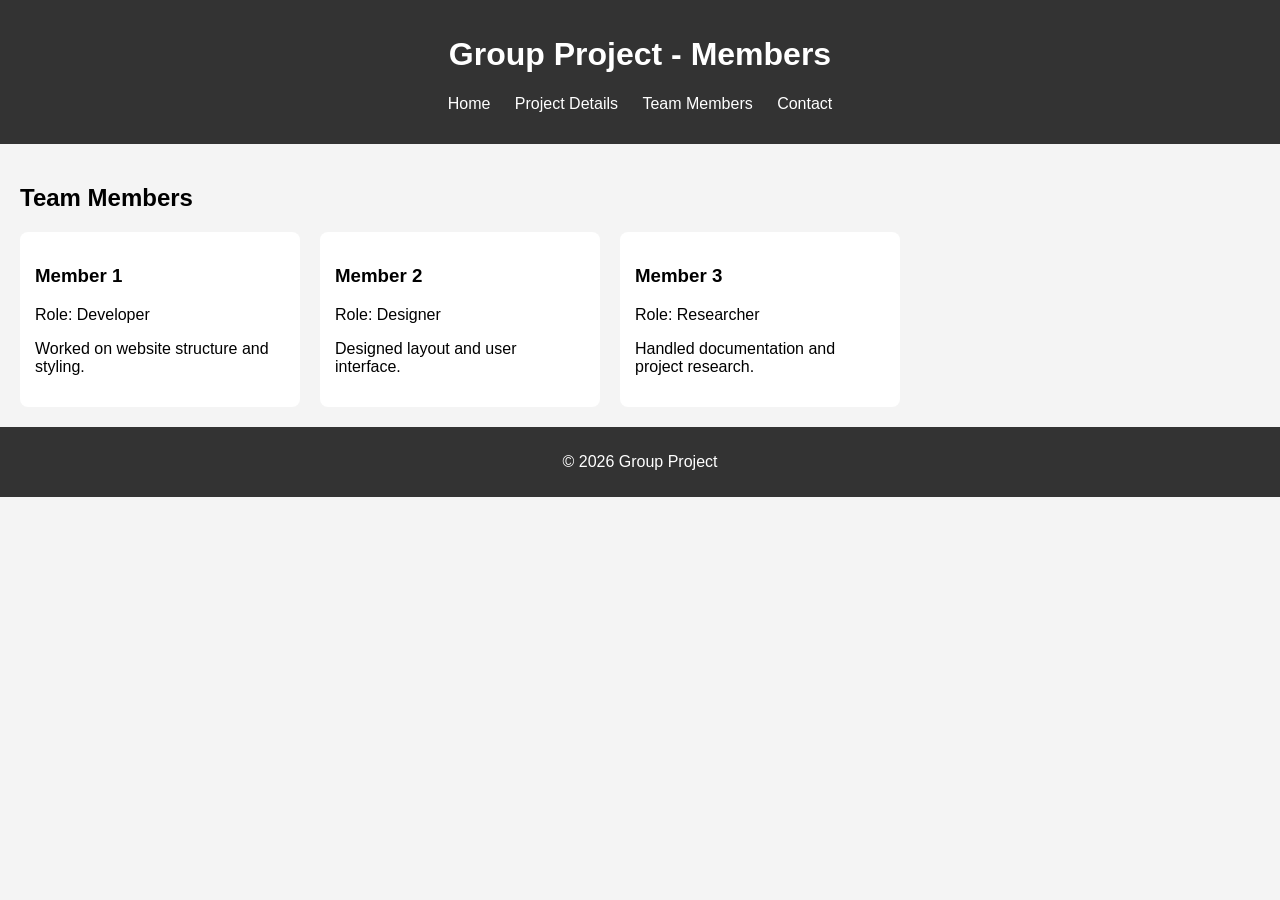
==== members.html @ 1ce29571 "Add files via upload" ====
<!DOCTYPE html>
<html lang="en">
<head>
    <meta charset="UTF-8">
    <title>Group Members</title>
    <link rel="stylesheet" href="style.css">
</head>
<body>

<header>
    <h1>Group Project - Members</h1>

    <nav>
    <ul>
        <li><a href="index.html">Home</a></li>
        <li><a href="projects.html">Project Details</a></li>
        <li><a href="members.html">Team Members</a></li>
        <li><a href="contact.html">Contact</a></li>
    </ul>
</nav>
</header>

<main>

<h2>Team Members</h2>

<div class="members-container">

    <div class="member-card">
        <h3>Member 1</h3>
        <p>Role: Developer</p>
        <p>Worked on website structure and styling.</p>
    </div>

    <div class="member-card">
        <h3>Member 2</h3>
        <p>Role: Designer</p>
        <p>Designed layout and user interface.</p>
    </div>

    <div class="member-card">
        <h3>Member 3</h3>
        <p>Role: Researcher</p>
        <p>Handled documentation and project research.</p>
    </div>

</div>

</main>
<footer>
    <p>&copy; 2026 Group Project</p>
</footer>

</body>
</html>
---- style.css ----
body {
    font-family: Arial, sans-serif;
    margin: 0;
    padding: 0;
    background-color: #f4f4f4;
}

header {
    background-color: #333;
    color: white;
    padding: 15px;
    text-align: center;
}

nav ul {
    list-style-type: none;
    padding: 0;
}

    nav ul li {
        display: inline;
        margin: 10px;
    }

        nav ul li a {
            color: white;
            text-decoration: none;
        }

            nav ul li a:hover {
                text-decoration: underline;
            }

main {
    padding: 20px;
}

section, article {
    margin-bottom: 20px;
    background: white;
    padding: 15px;
    border-radius: 5px;
}

footer {
    text-align: center;
    padding: 10px;
    background-color: #333;
    color: white;
}

table {
    border-collapse: collapse;
    width: 100%;
}

table, th, td {
    border: 1px solid black;
    padding: 8px;
    text-align: center;
}

button {
    padding: 8px 15px;
    background-color: #333;
    color: white;
    border: none;
    cursor: pointer;
}

    button:hover {
        background-color: #555;
    }
section {
    margin-bottom: 20px;
}

.members-container {
    display: flex;
    gap: 20px;
    flex-wrap: wrap;
}

.member-card {
    background: white;
    padding: 15px;
    border-radius: 8px;
    width: 250px;
}
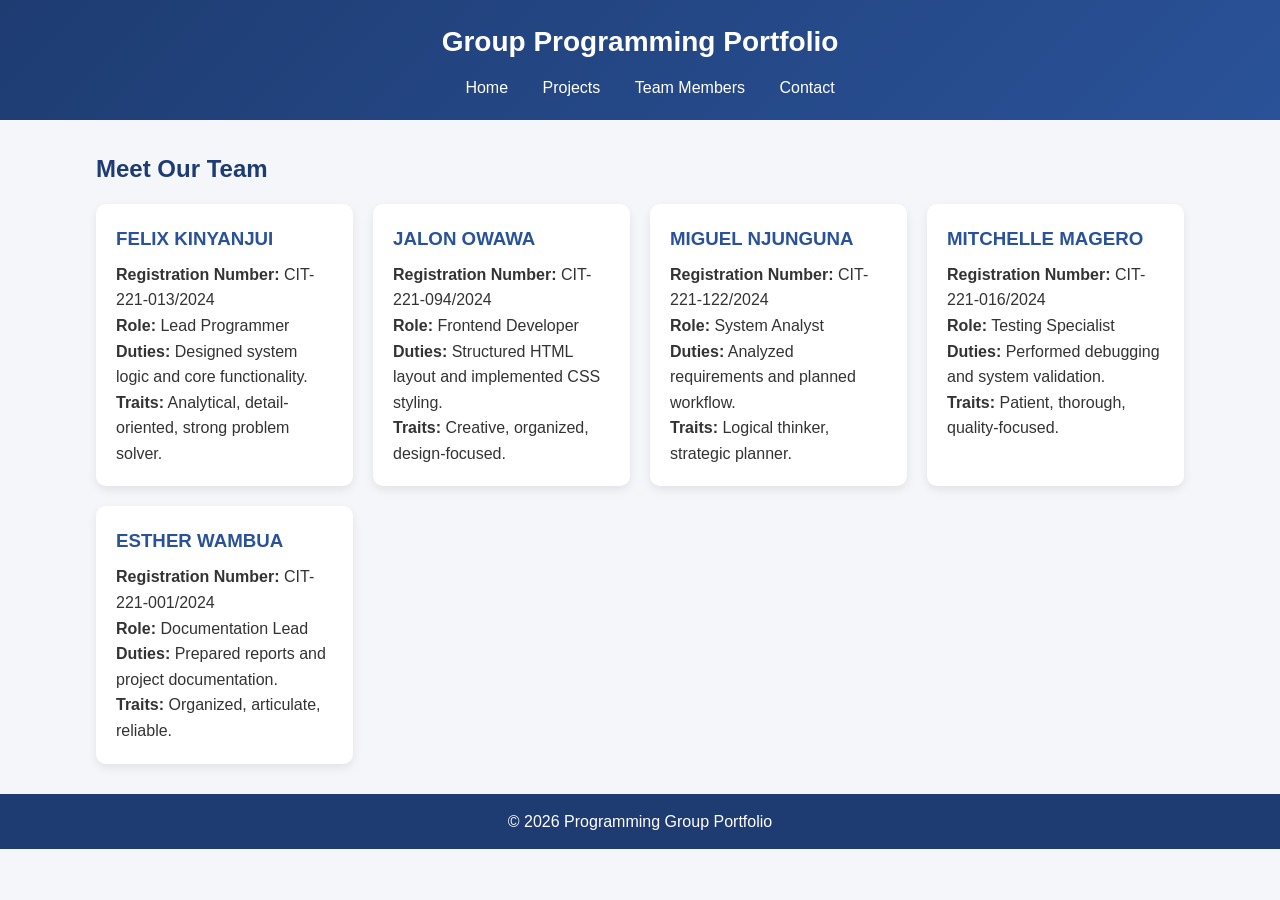
==== commit 2f12ff81: "Add files via upload" ====
--- a/members.html
+++ b/members.html
@@ -2,53 +2,75 @@
 <html lang="en">
 <head>
     <meta charset="UTF-8">
-    <title>Group Members</title>
+    <title>Group Programming Portfolio - Team Members</title>
     <link rel="stylesheet" href="style.css">
 </head>
 <body>
 
 <header>
-    <h1>Group Project - Members</h1>
+    <h1>Group Programming Portfolio</h1>
 
     <nav>
-    <ul>
-        <li><a href="index.html">Home</a></li>
-        <li><a href="projects.html">Project Details</a></li>
-        <li><a href="members.html">Team Members</a></li>
-        <li><a href="contact.html">Contact</a></li>
-    </ul>
-</nav>
+        <ul>
+            <li><a href="index.html">Home</a></li>
+            <li><a href="projects.html">Projects</a></li>
+            <li><a href="members.html">Team Members</a></li>
+            <li><a href="contact.html">Contact</a></li>
+        </ul>
+    </nav>
 </header>
 
 <main>
 
-<h2>Team Members</h2>
+<h2>Meet Our Team</h2>
 
-<div class="members-container">
+<div class="members-grid">
 
     <div class="member-card">
-        <h3>Member 1</h3>
-        <p>Role: Developer</p>
-        <p>Worked on website structure and styling.</p>
+        <h3>FELIX KINYANJUI</h3>
+        <p><strong>Registration Number:</strong> CIT-221-013/2024</p>
+        <p><strong>Role:</strong> Lead Programmer</p>
+        <p><strong>Duties:</strong> Designed system logic and core functionality.</p>
+        <p><strong>Traits:</strong> Analytical, detail-oriented, strong problem solver.</p>
     </div>
 
     <div class="member-card">
-        <h3>Member 2</h3>
-        <p>Role: Designer</p>
-        <p>Designed layout and user interface.</p>
+        <h3>JALON OWAWA</h3>
+        <p><strong>Registration Number:</strong> CIT-221-094/2024</p>
+        <p><strong>Role:</strong> Frontend Developer</p>
+        <p><strong>Duties:</strong> Structured HTML layout and implemented CSS styling.</p>
+        <p><strong>Traits:</strong> Creative, organized, design-focused.</p>
     </div>
 
     <div class="member-card">
-        <h3>Member 3</h3>
-        <p>Role: Researcher</p>
-        <p>Handled documentation and project research.</p>
+        <h3>MIGUEL NJUNGUNA</h3>
+        <p><strong>Registration Number:</strong> CIT-221-122/2024</p>
+        <p><strong>Role:</strong> System Analyst</p>
+        <p><strong>Duties:</strong> Analyzed requirements and planned workflow.</p>
+        <p><strong>Traits:</strong> Logical thinker, strategic planner.</p>
+    </div>
+
+    <div class="member-card">
+        <h3>MITCHELLE MAGERO</h3>
+        <p><strong>Registration Number:</strong> CIT-221-016/2024</p>
+        <p><strong>Role:</strong> Testing Specialist</p>
+        <p><strong>Duties:</strong> Performed debugging and system validation.</p>
+        <p><strong>Traits:</strong> Patient, thorough, quality-focused.</p>
+    </div>
+
+    <div class="member-card">
+        <h3>ESTHER WAMBUA</h3>
+        <p><strong>Registration Number:</strong> CIT-221-001/2024</p>
+        <p><strong>Role:</strong> Documentation Lead</p>
+        <p><strong>Duties:</strong> Prepared reports and project documentation.</p>
+        <p><strong>Traits:</strong> Organized, articulate, reliable.</p>
     </div>
 
 </div>
 
 </main>
 <footer>
-    <p>&copy; 2026 Group Project</p>
+    <p>&copy; 2026 Programming Group Portfolio</p>
 </footer>
 
 </body>
--- a/style.css
+++ b/style.css
@@ -1,89 +1,173 @@
-body {
-    font-family: Arial, sans-serif;
+/* ===== GLOBAL STYLING ===== */
+
+* {
     margin: 0;
     padding: 0;
-    background-color: #f4f4f4;
+    box-sizing: border-box;
 }
 
+body {
+    font-family: 'Segoe UI', Tahoma, Geneva, Verdana, sans-serif;
+    background: #f4f6f9;
+    color: #333;
+    line-height: 1.6;
+}
+
+/* ===== HEADER ===== */
+
 header {
-    background-color: #333;
+    background: linear-gradient(135deg, #1e3c72, #2a5298);
     color: white;
-    padding: 15px;
+    padding: 20px 0;
     text-align: center;
 }
 
+    header h1 {
+        margin-bottom: 10px;
+        font-size: 28px;
+    }
+
+/* ===== NAVIGATION ===== */
+
 nav ul {
-    list-style-type: none;
-    padding: 0;
+    list-style: none;
 }
 
     nav ul li {
-        display: inline;
-        margin: 10px;
+        display: inline-block;
+        margin: 0 15px;
     }
 
         nav ul li a {
             color: white;
             text-decoration: none;
+            font-weight: 500;
+            transition: 0.3s;
         }
 
             nav ul li a:hover {
-                text-decoration: underline;
+                color: #ffd700;
             }
 
+/* ===== MAIN CONTENT ===== */
+
 main {
-    padding: 20px;
+    width: 85%;
+    margin: 30px auto;
 }
 
-section, article {
-    margin-bottom: 20px;
+/* ===== SECTION CARDS ===== */
+
+section {
     background: white;
-    padding: 15px;
-    border-radius: 5px;
+    padding: 25px;
+    margin-bottom: 25px;
+    border-radius: 10px;
+    box-shadow: 0 4px 12px rgba(0,0,0,0.08);
+    transition: transform 0.3s ease;
 }
 
-footer {
-    text-align: center;
-    padding: 10px;
-    background-color: #333;
-    color: white;
+    section:hover {
+        transform: translateY(-5px);
+    }
+
+h2 {
+    margin-bottom: 15px;
+    color: #1e3c72;
 }
 
-table {
-    border-collapse: collapse;
-    width: 100%;
+h3 {
+    margin-bottom: 10px;
+    color: #2a5298;
 }
 
-table, th, td {
-    border: 1px solid black;
-    padding: 8px;
-    text-align: center;
+ul {
+    margin-left: 20px;
+    margin-top: 10px;
 }
 
-button {
-    padding: 8px 15px;
-    background-color: #333;
-    color: white;
-    border: none;
-    cursor: pointer;
-}
+/* ===== MEMBER GRID ===== */
 
-    button:hover {
-        background-color: #555;
-    }
-section {
-    margin-bottom: 20px;
-}
-
-.members-container {
-    display: flex;
+.members-grid {
+    display: grid;
+    grid-template-columns: repeat(auto-fit, minmax(250px, 1fr));
     gap: 20px;
-    flex-wrap: wrap;
 }
 
 .member-card {
     background: white;
+    padding: 20px;
+    border-radius: 10px;
+    box-shadow: 0 4px 10px rgba(0,0,0,0.08);
+    transition: 0.3s;
+}
+
+    .member-card:hover {
+        transform: scale(1.03);
+    }
+
+    .member-card h3 {
+        margin-bottom: 8px;
+    }
+
+/* ===== FORM STYLING ===== */
+
+form {
+    background: white;
+    padding: 25px;
+    border-radius: 10px;
+    box-shadow: 0 4px 12px rgba(0,0,0,0.08);
+    max-width: 500px;
+}
+
+input, textarea {
+    width: 100%;
+    padding: 10px;
+    margin-top: 5px;
+    margin-bottom: 15px;
+    border-radius: 6px;
+    border: 1px solid #ccc;
+    font-size: 14px;
+}
+
+    input:focus, textarea:focus {
+        outline: none;
+        border-color: #2a5298;
+    }
+
+button {
+    background: #1e3c72;
+    color: white;
+    padding: 10px 18px;
+    border: none;
+    border-radius: 6px;
+    cursor: pointer;
+    transition: 0.3s;
+}
+
+    button:hover {
+        background: #2a5298;
+    }
+
+/* ===== FOOTER ===== */
+
+footer {
+    background: #1e3c72;
+    color: white;
+    text-align: center;
     padding: 15px;
-    border-radius: 8px;
-    width: 250px;
-}+    margin-top: 30px;
+}
+
+/* ===== RESPONSIVE ===== */
+
+@media (max-width: 768px) {
+    nav ul li {
+        display: block;
+        margin: 10px 0;
+    }
+
+    main {
+        width: 95%;
+    }
+}
